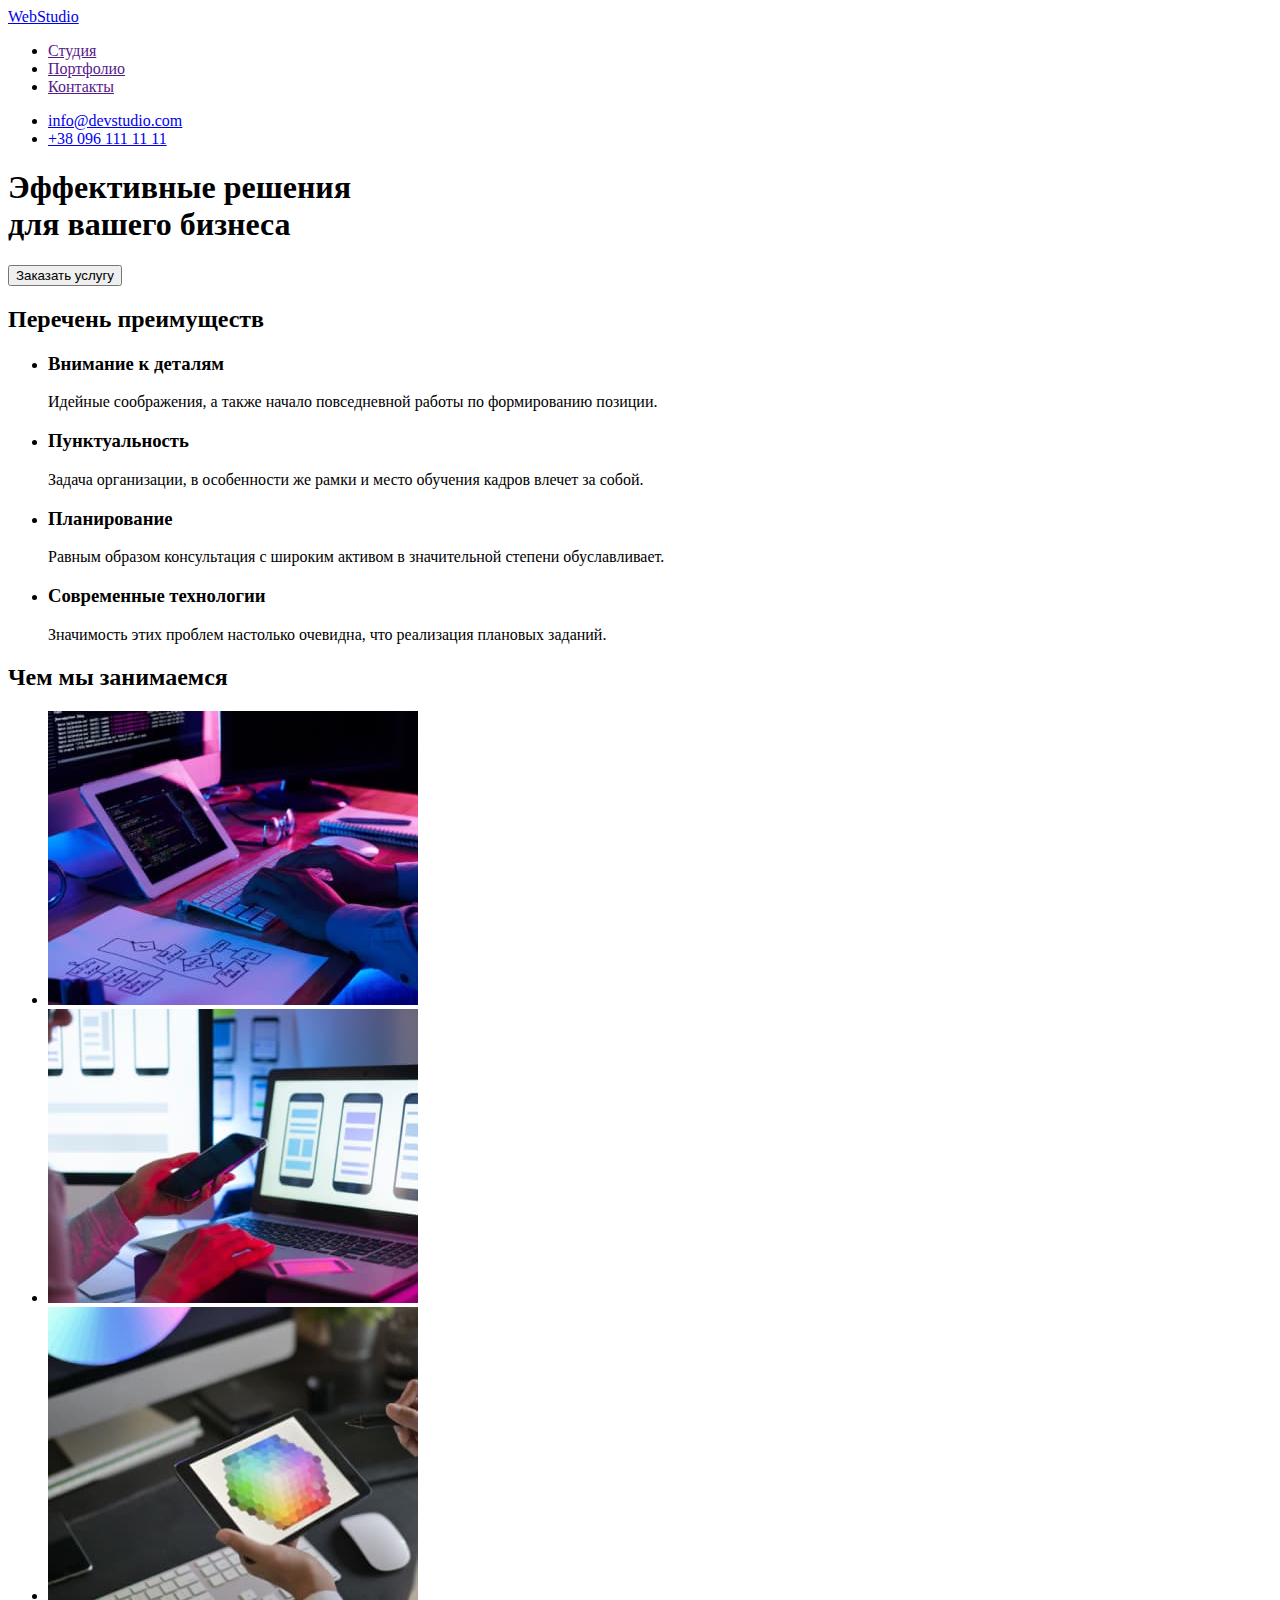
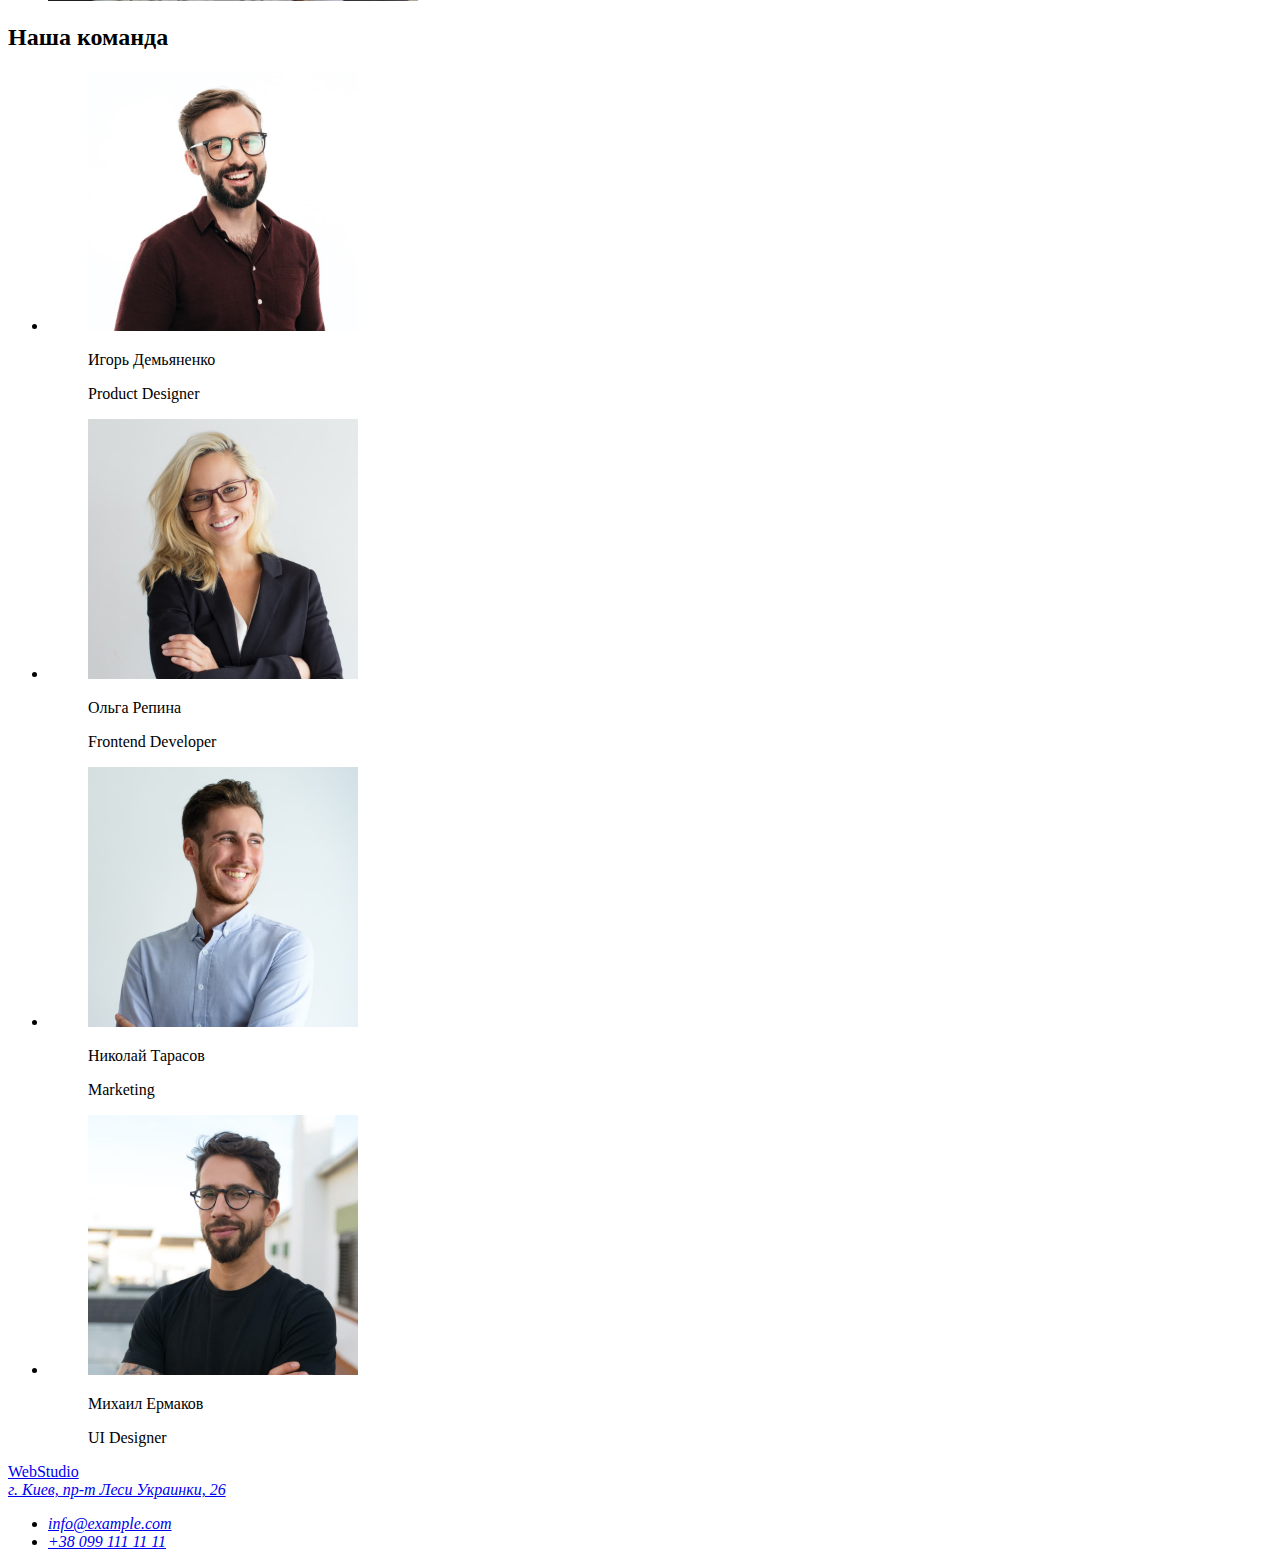
==== index.html @ 4ba07565 "дз1" ====
<!DOCTYPE html>
<html lang="ru">
  <head>
    <meta charset="UTF-8" />
    <meta name="viewport" content="width=device-width, initial-scale=1.0" />
    <title>Web-studio</title>
  </head>
  <body>
    <!-- Header секция -->

    <header>
      <nav>
        <a href="./index.html"> WebStudio </a>
        <ul>
          <li><a href="">Студия</a></li>
          <li><a href="">Портфолио</a></li>
          <li><a href="">Контакты</a></li>
        </ul>
      </nav>
      <ul>
        <li><a href="mailto:info@devstudio.com">info@devstudio.com</a></li>
        <li><a href="tel:+380961111111">+38 096 111 11 11</a></li>
      </ul>
    </header>

    <main>
      <!-- Секция герой -->

      <div>
        <section>
          <h1>
            Эффективные решения <br />
            для вашего бизнеса
          </h1>
          <button>Заказать услугу</button>
        </section>
      </div>

      <!-- Секция преимуществ -->

      <section>
        <h2>Перечень преимуществ</h2>
        <ul>
          <li>
            <h3>Внимание к деталям</h3>
            <p>
              Идейные соображения, а также начало повседневной работы по
              формированию позиции.
            </p>
          </li>
          <li>
            <h3>Пунктуальность</h3>
            <p>
              Задача организации, в особенности же рамки и место обучения кадров
              влечет за собой.
            </p>
          </li>
          <li>
            <h3>Планирование</h3>
            <p>
              Равным образом консультация с широким активом в значительной
              степени обуславливает.
            </p>
          </li>
          <li>
            <h3>Современные технологии</h3>
            <p>
              Значимость этих проблем настолько очевидна, что реализация
              плановых заданий.
            </p>
          </li>
        </ul>
      </section>

      <!-- Секция "чем мы занимаемся" -->

      <section>
        <h2>Чем мы занимаемся</h2>
        <ul>
          <li>
            <img
              src="./images/img-5.jpg"
              alt="Печатает на клавиатуре"
              width="370"
            />
          </li>
          <li>
            <img src="./images/img-2-2.jpg" alt="Телефон в руке" width="370" />
          </li>
          <li>
            <img src="./images/img-3-2.jpg" alt="Планшет в руке" width="370" />
          </li>
        </ul>
      </section>

      <!-- Секция наша команда -->

      <section>
        <h2>Наша команда</h2>
        <ul>
          <li>
            <figure>
              <img
                src="./images/img.jpg"
                alt="Мужчина в очках улыбается"
                width="270"
              />
              <figcaption>
                <p>Игорь Демьяненко</p>
                <p>Product Designer</p>
              </figcaption>
            </figure>
          </li>
          <li>
            <figure>
              <img
                src="./images/img-2.jpg"
                alt="Девушка, блондинка в очках"
                width="270"
              />
              <figcaption>
                <p>Ольга Репина</p>
                <p>Frontend Developer</p>
              </figcaption>
            </figure>
          </li>
          <li>
            <figure>
              <img
                src="./images/img-3.jpg"
                alt="Мужчина улыбается"
                width="270"
              />
              <figcaption>
                <p>Николай Тарасов</p>
                <p>Marketing</p>
              </figcaption>
            </figure>
          </li>
          <li>
            <figure>
              <img src="./images/img-4.jpg" alt="Мужчина в очках" width="270" />
              <figcaption>
                <p>Михаил Ермаков</p>
                <p>UI Designer</p>
              </figcaption>
            </figure>
          </li>
        </ul>
      </section>
    </main>

    <!-- футер -->

    <footer>
      <a href="./index.html"> WebStudio </a>
      <address>
        <a
          href="https://goo.gl/maps/7fYRvrTEsQFAb9WB8"
          target="_blank"
          rel="noopener noreferrel"
        >
          г. Киев, пр-т Леси Украинки, 26</a
        >
        <ul>
          <li><a href="mailto:info@example.com">info@example.com</a></li>
          <li><a href="tel:+380991111111">+38 099 111 11 11</a></li>
        </ul>
      </address>
    </footer>
  </body>
</html>
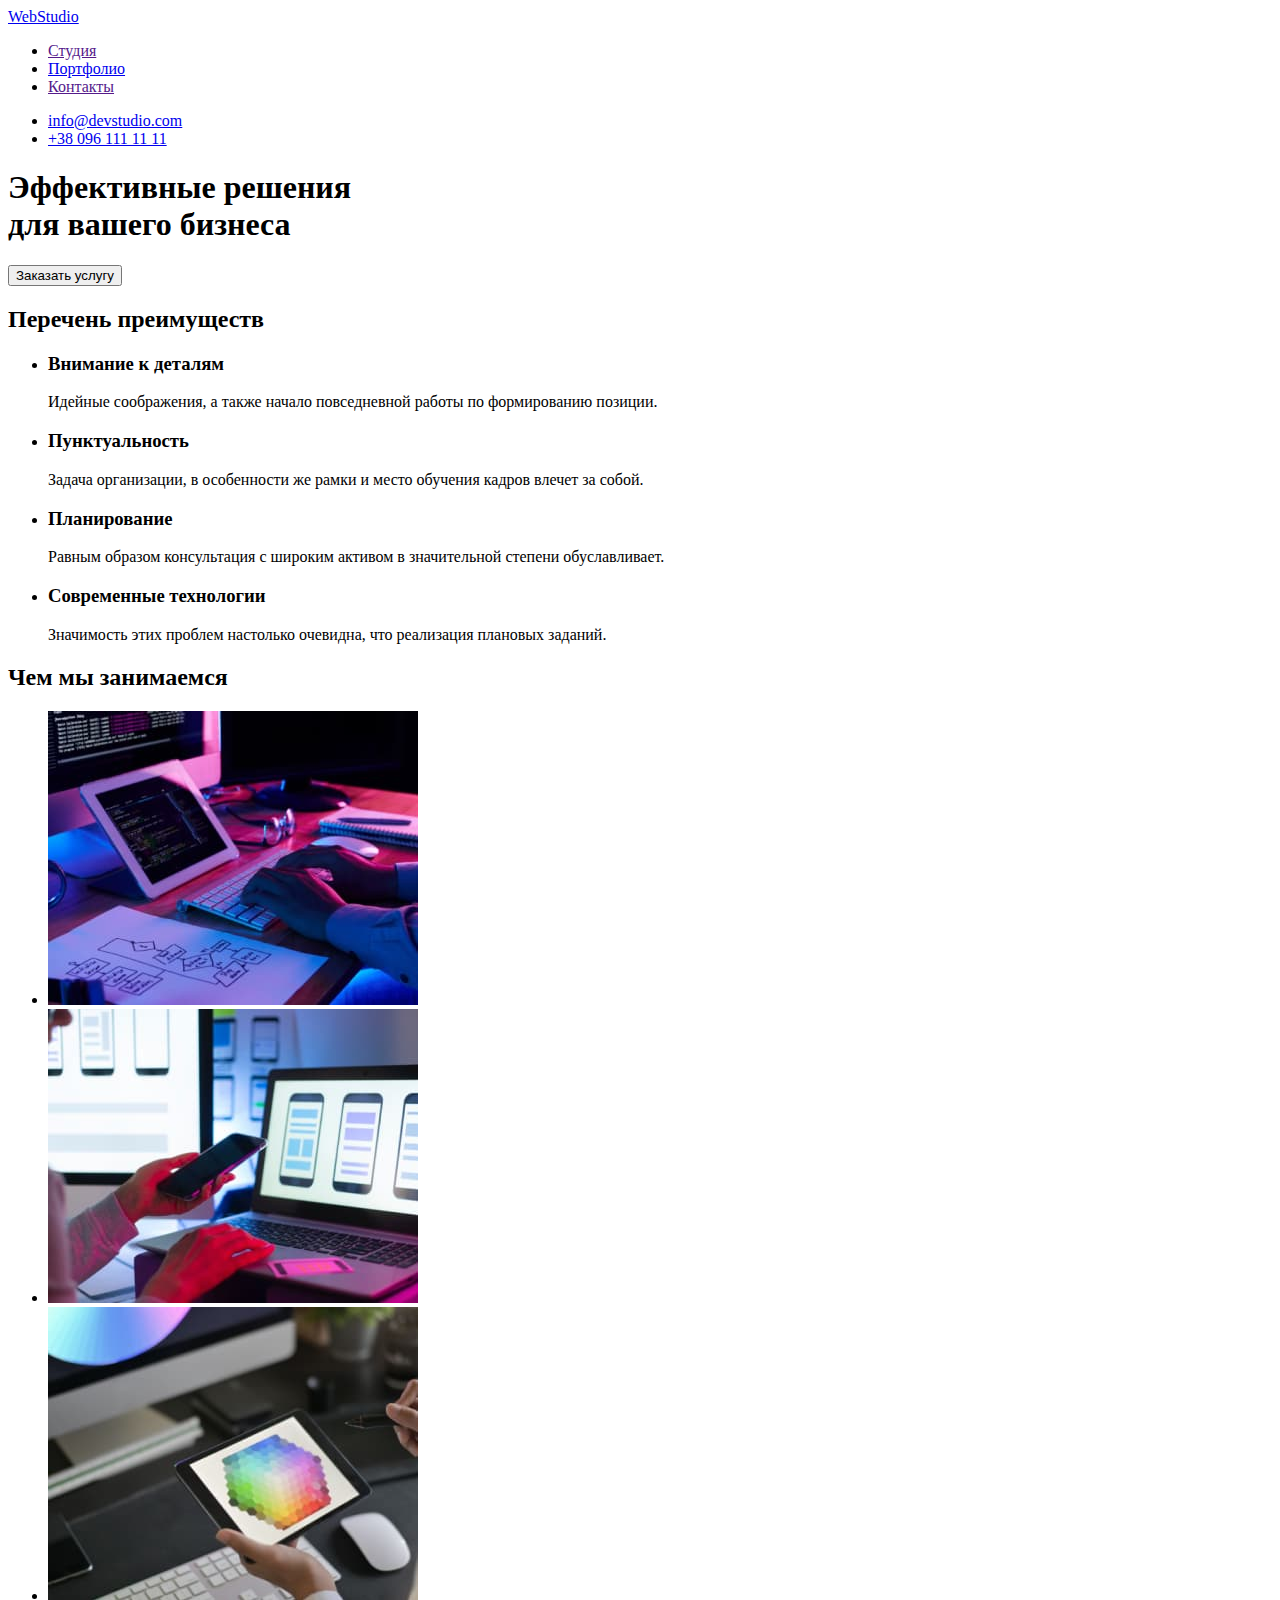
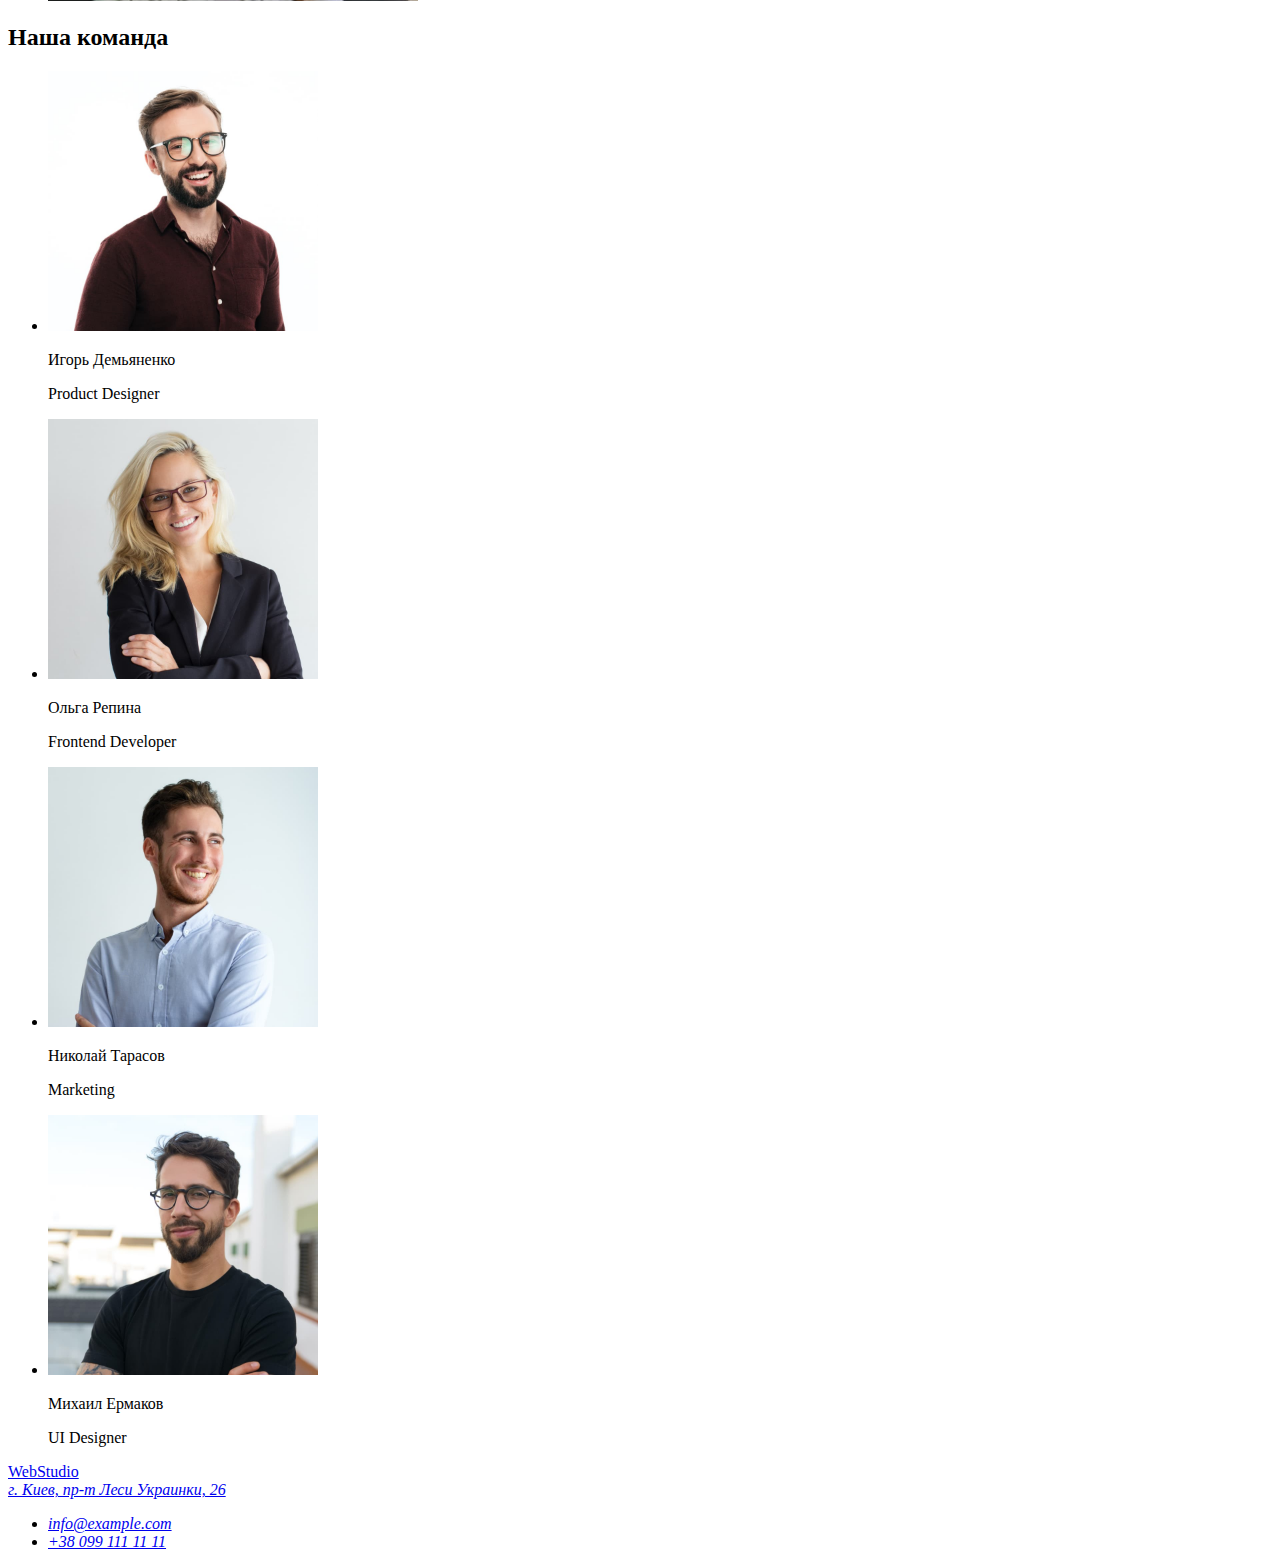
==== commit ed77f842: "страниуа порфолио" ====
--- a/index.html
+++ b/index.html
@@ -13,7 +13,7 @@
         <a href="./index.html"> WebStudio </a>
         <ul>
           <li><a href="">Студия</a></li>
-          <li><a href="">Портфолио</a></li>
+          <li><a href="./portfolio.html">Портфолио</a></li>
           <li><a href="">Контакты</a></li>
         </ul>
       </nav>
@@ -99,52 +99,36 @@
         <h2>Наша команда</h2>
         <ul>
           <li>
-            <figure>
-              <img
-                src="./images/img.jpg"
-                alt="Мужчина в очках улыбается"
-                width="270"
-              />
-              <figcaption>
-                <p>Игорь Демьяненко</p>
-                <p>Product Designer</p>
-              </figcaption>
-            </figure>
+            <img
+              src="./images/img.jpg"
+              alt="Мужчина в очках улыбается"
+              width="270"
+            />
+
+            <p>Игорь Демьяненко</p>
+            <p>Product Designer</p>
           </li>
           <li>
-            <figure>
-              <img
-                src="./images/img-2.jpg"
-                alt="Девушка, блондинка в очках"
-                width="270"
-              />
-              <figcaption>
-                <p>Ольга Репина</p>
-                <p>Frontend Developer</p>
-              </figcaption>
-            </figure>
+            <img
+              src="./images/img-2.jpg"
+              alt="Девушка, блондинка в очках"
+              width="270"
+            />
+
+            <p>Ольга Репина</p>
+            <p>Frontend Developer</p>
           </li>
           <li>
-            <figure>
-              <img
-                src="./images/img-3.jpg"
-                alt="Мужчина улыбается"
-                width="270"
-              />
-              <figcaption>
-                <p>Николай Тарасов</p>
-                <p>Marketing</p>
-              </figcaption>
-            </figure>
+            <img src="./images/img-3.jpg" alt="Мужчина улыбается" width="270" />
+
+            <p>Николай Тарасов</p>
+            <p>Marketing</p>
           </li>
           <li>
-            <figure>
-              <img src="./images/img-4.jpg" alt="Мужчина в очках" width="270" />
-              <figcaption>
-                <p>Михаил Ермаков</p>
-                <p>UI Designer</p>
-              </figcaption>
-            </figure>
+            <img src="./images/img-4.jpg" alt="Мужчина в очках" width="270" />
+
+            <p>Михаил Ермаков</p>
+            <p>UI Designer</p>
           </li>
         </ul>
       </section>
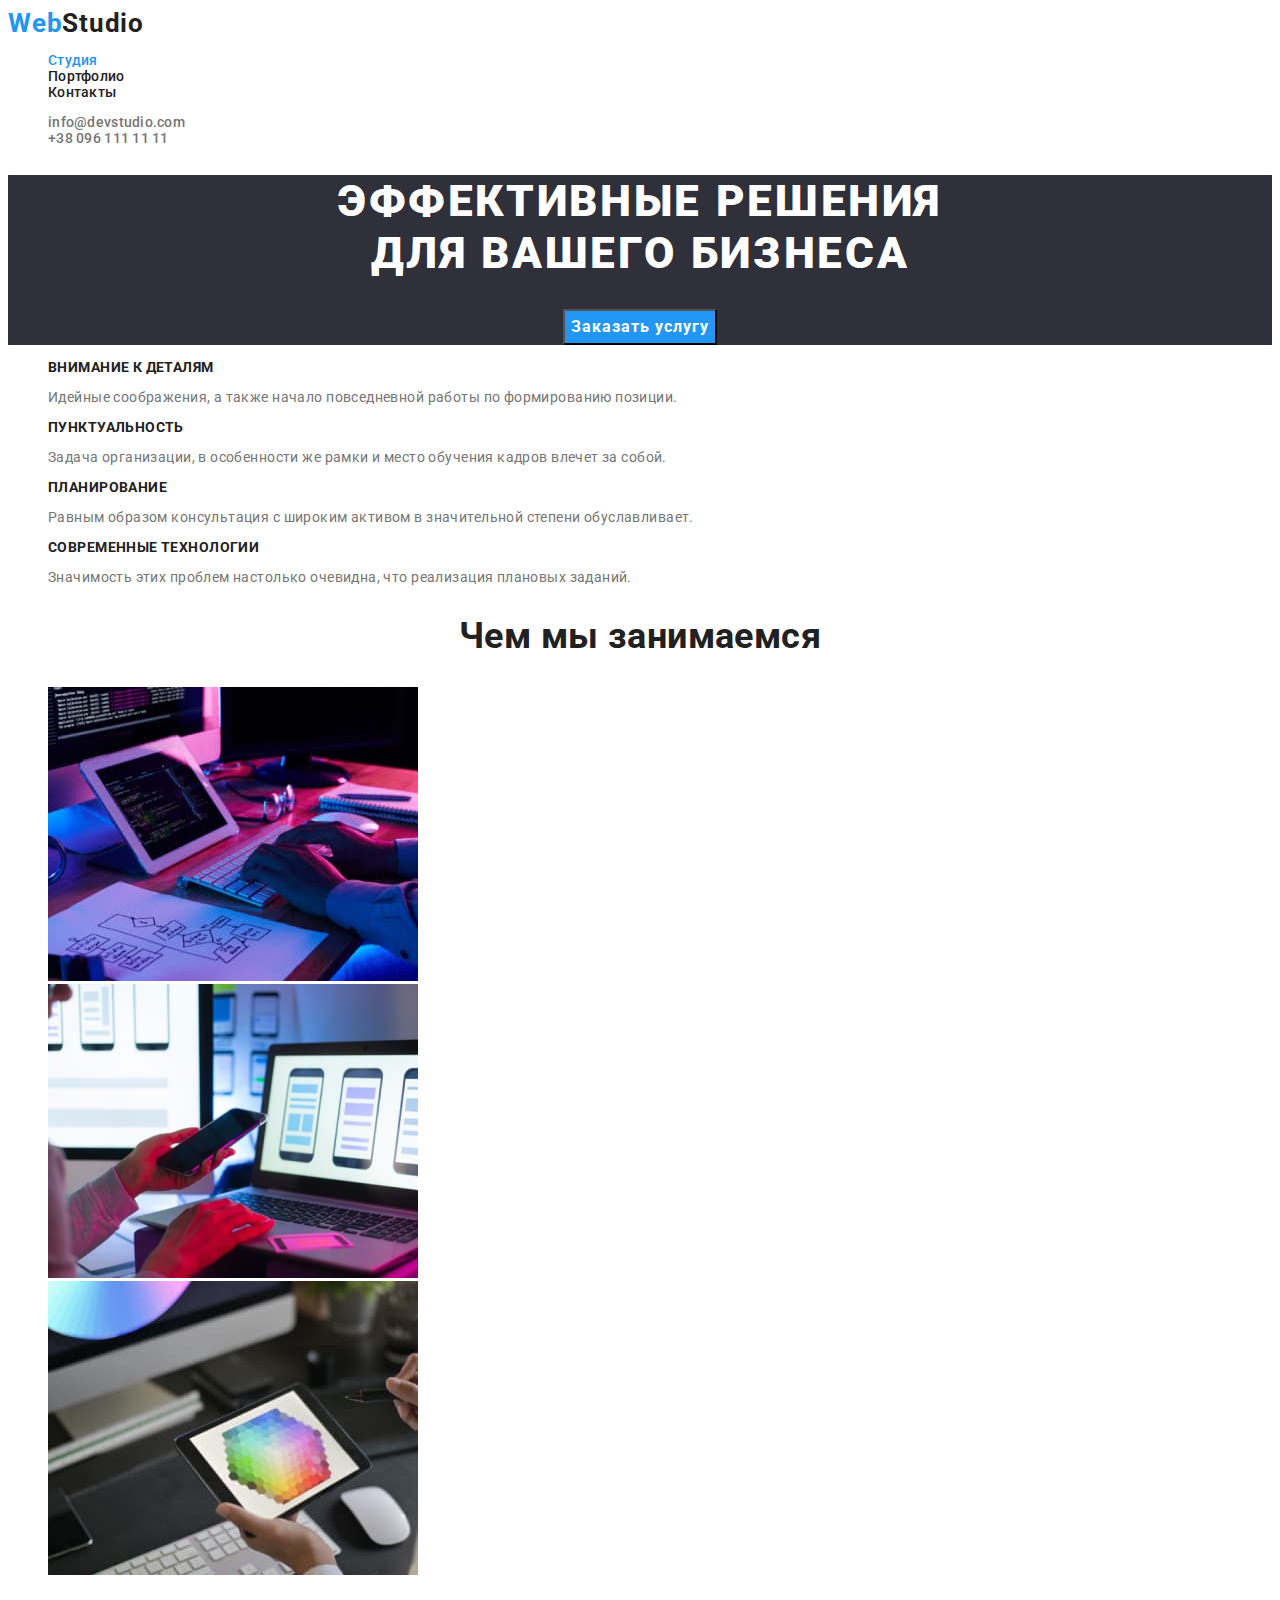
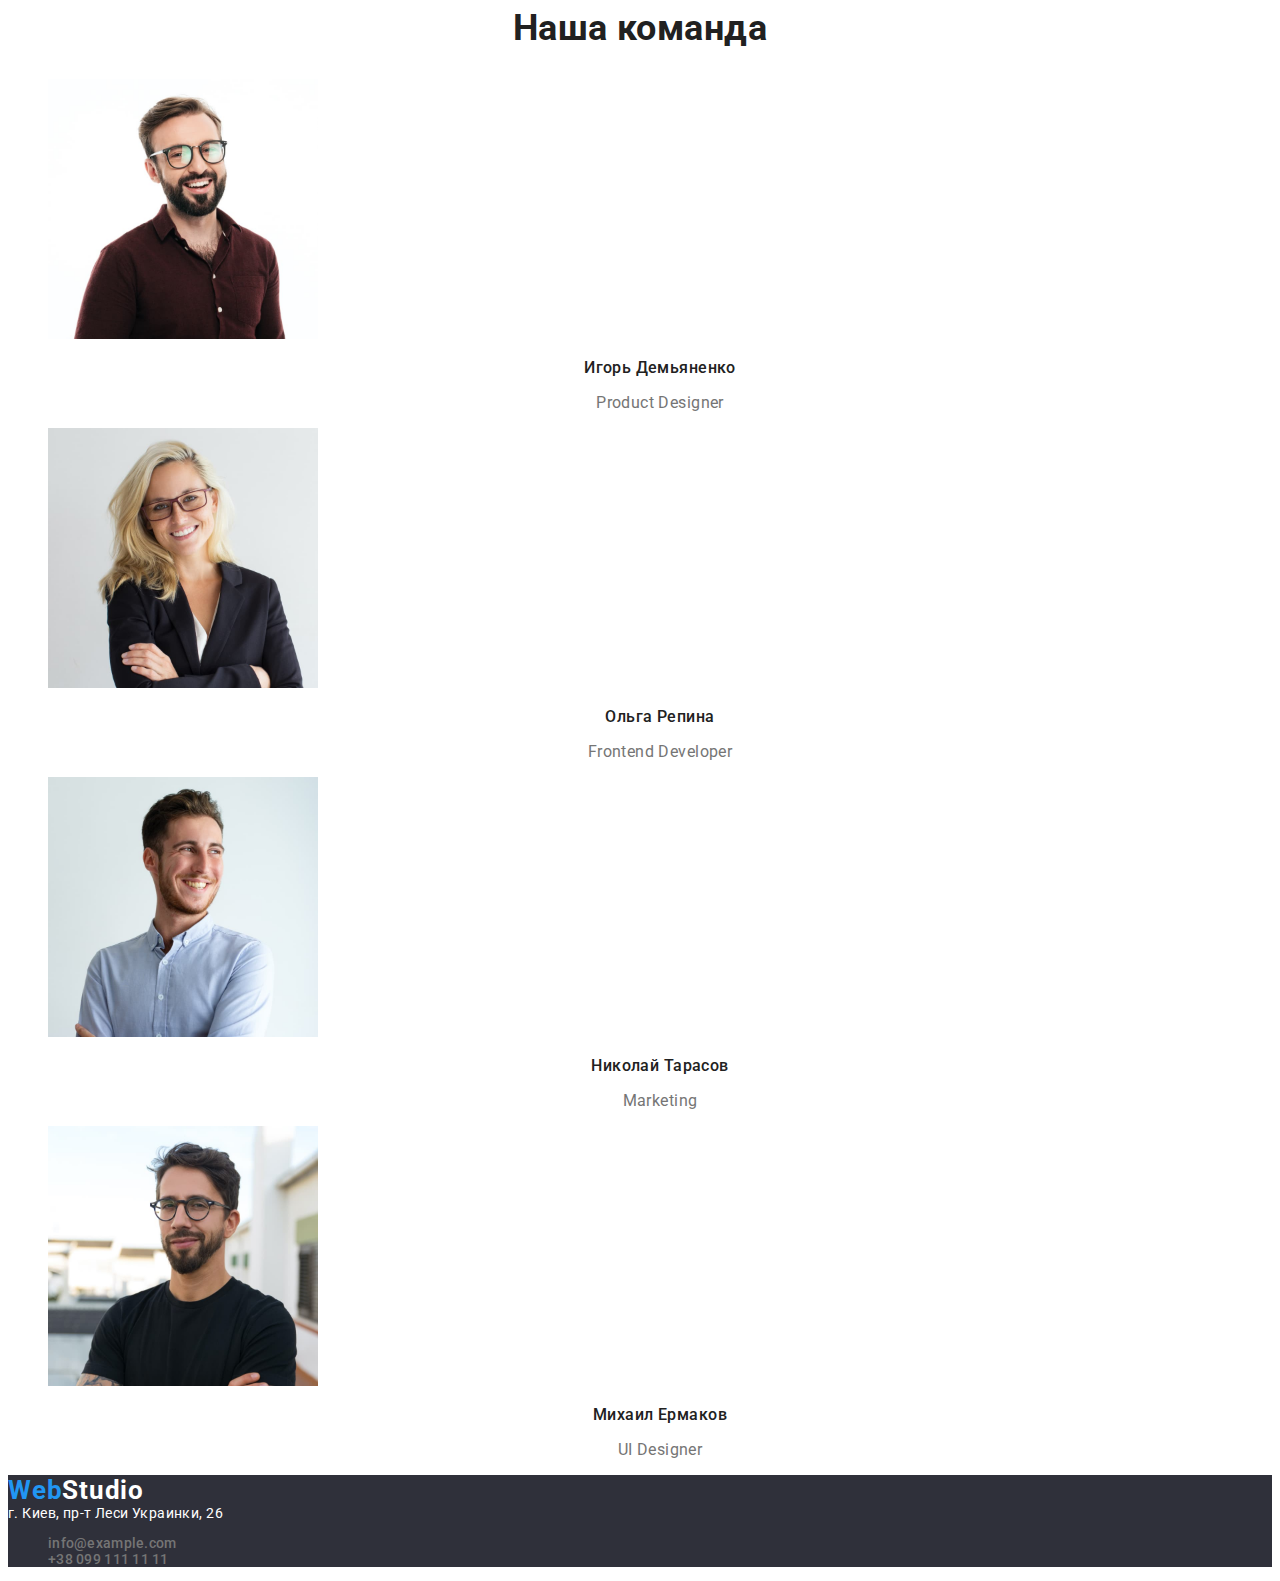
==== commit e8da7e28: "webstudio" ====
--- a/index.html
+++ b/index.html
@@ -4,66 +4,88 @@
     <meta charset="UTF-8" />
     <meta name="viewport" content="width=device-width, initial-scale=1.0" />
     <title>Web-studio</title>
+    <link rel="preconnect" href="https://fonts.gstatic.com" />
+    <link
+      href="https://fonts.googleapis.com/css2?family=Raleway:wght@700&family=Roboto:wght@400;500;700;900&display=swap"
+      rel="stylesheet"
+    />
+    <link
+      rel="stylesheet"
+      href="https://cdnjs.com/libraries/modern-normalize/0.2.0"
+    />
+    <link rel="stylesheet" href="./css/styles.css" />
   </head>
   <body>
     <!-- Header секция -->
 
-    <header>
-      <nav>
-        <a href="./index.html"> WebStudio </a>
-        <ul>
-          <li><a href="">Студия</a></li>
-          <li><a href="./portfolio.html">Портфолио</a></li>
-          <li><a href="">Контакты</a></li>
+    <header class="header">
+      <nav class="header nav">
+        <a class="link" href="./index.html">
+          <span class="logo-color">Web</span><span class="logo">Studio</span>
+        </a>
+        <ul class="list">
+          <li><a class="link current" href="">Студия</a></li>
+          <li><a class="link" href="./portfolio.html">Портфолио</a></li>
+          <li><a class="link" href="">Контакты</a></li>
         </ul>
       </nav>
-      <ul>
-        <li><a href="mailto:info@devstudio.com">info@devstudio.com</a></li>
-        <li><a href="tel:+380961111111">+38 096 111 11 11</a></li>
-      </ul>
+      <div class="nav-list">
+        <ul class="list">
+          <li>
+            <a class="link" href="mailto:info@devstudio.com"
+              >info@devstudio.com</a
+            >
+          </li>
+          <li>
+            <a class="link" href="tel:+380961111111">+38 096 111 11 11</a>
+          </li>
+        </ul>
+      </div>
     </header>
 
     <main>
       <!-- Секция герой -->
 
-      <div>
-        <section>
-          <h1>
+      <div class="dark-bg">
+        <section class="hero-section">
+          <h1 class="title">
             Эффективные решения <br />
             для вашего бизнеса
           </h1>
-          <button>Заказать услугу</button>
+          <div class="button">
+            <button class="button hero">Заказать услугу</button>
+          </div>
         </section>
       </div>
 
       <!-- Секция преимуществ -->
 
-      <section>
-        <h2>Перечень преимуществ</h2>
-        <ul>
+      <section class="advantages">
+        <h2 class="visually-hidden">Перечень преимуществ</h2>
+        <ul class="list">
           <li>
-            <h3>Внимание к деталям</h3>
+            <h3 class="section-title">Внимание к деталям</h3>
             <p>
               Идейные соображения, а также начало повседневной работы по
               формированию позиции.
             </p>
           </li>
           <li>
-            <h3>Пунктуальность</h3>
+            <h3 class="section-title">Пунктуальность</h3>
             <p>
               Задача организации, в особенности же рамки и место обучения кадров
               влечет за собой.
             </p>
           </li>
           <li>
-            <h3>Планирование</h3>
+            <h3 class="section-title">Планирование</h3>
             <p>
               Равным образом консультация с широким активом в значительной
               степени обуславливает.
             </p>
           </li>
           <li>
-            <h3>Современные технологии</h3>
+            <h3 class="section-title">Современные технологии</h3>
             <p>
               Значимость этих проблем настолько очевидна, что реализация
               плановых заданий.
@@ -74,9 +96,9 @@
 
       <!-- Секция "чем мы занимаемся" -->
 
-      <section>
-        <h2>Чем мы занимаемся</h2>
-        <ul>
+      <section class="services">
+        <h2 class="second-title">Чем мы занимаемся</h2>
+        <ul class="list">
           <li>
             <img
               src="./images/img-5.jpg"
@@ -95,9 +117,9 @@
 
       <!-- Секция наша команда -->
 
-      <section>
-        <h2>Наша команда</h2>
-        <ul>
+      <section class="team">
+        <h2 class="second-title">Наша команда</h2>
+        <ul class="list">
           <li>
             <img
               src="./images/img.jpg"
@@ -105,8 +127,8 @@
               width="270"
             />
 
-            <p>Игорь Демьяненко</p>
-            <p>Product Designer</p>
+            <p class="name">Игорь Демьяненко</p>
+            <p class="profession">Product Designer</p>
           </li>
           <li>
             <img
@@ -115,20 +137,20 @@
               width="270"
             />
 
-            <p>Ольга Репина</p>
-            <p>Frontend Developer</p>
+            <p class="name">Ольга Репина</p>
+            <p class="profession">Frontend Developer</p>
           </li>
           <li>
             <img src="./images/img-3.jpg" alt="Мужчина улыбается" width="270" />
 
-            <p>Николай Тарасов</p>
-            <p>Marketing</p>
+            <p class="name">Николай Тарасов</p>
+            <p class="profession">Marketing</p>
           </li>
           <li>
             <img src="./images/img-4.jpg" alt="Мужчина в очках" width="270" />
 
-            <p>Михаил Ермаков</p>
-            <p>UI Designer</p>
+            <p class="name">Михаил Ермаков</p>
+            <p class="profession">UI Designer</p>
           </li>
         </ul>
       </section>
@@ -136,20 +158,31 @@
 
     <!-- футер -->
 
-    <footer>
-      <a href="./index.html"> WebStudio </a>
+    <footer class="dark-bg">
+      <a class="link" href="./index.html"
+        ><span class="logo-color">Web</span><span class="logo">Studio</span>
+      </a>
       <address>
         <a
+          class="link address"
           href="https://goo.gl/maps/7fYRvrTEsQFAb9WB8"
           target="_blank"
           rel="noopener noreferrel"
         >
           г. Киев, пр-т Леси Украинки, 26</a
         >
-        <ul>
-          <li><a href="mailto:info@example.com">info@example.com</a></li>
-          <li><a href="tel:+380991111111">+38 099 111 11 11</a></li>
-        </ul>
+        <div class="nav-list">
+          <ul class="list">
+            <li>
+              <a class="link" href="mailto:info@example.com"
+                >info@example.com</a
+              >
+            </li>
+            <li>
+              <a class="link" href="tel:+380991111111">+38 099 111 11 11</a>
+            </li>
+          </ul>
+        </div>
       </address>
     </footer>
   </body>
--- a/css/styles.css
+++ b/css/styles.css
@@ -0,0 +1,161 @@
+:root {
+  --main-text-color: #757575;
+  --dark-bg-text-color: #ffffff;
+  --accent-color: #2196f3;
+  --title-color: #212121;
+  --dark-bg-color: #2f303a;
+  --button-background-color: #188ce8;
+  --logo-font-family: "Raleway", sans-serif;
+  --text-general: "Roboto", sans-serif;
+}
+
+body {
+  font-family: var(--text-general);
+  font-size: 14px;
+  line-height: 1, 71;
+  letter-spacing: 0.03em;
+  color: var(--main-text-color);
+}
+.visually-hidden {
+  position: absolute !important;
+  clip: rect(1px 1px 1px 1px);
+  clip: rect(1px, 1px, 1px, 1px);
+  padding: 0 !important;
+  border: 0 !important;
+  height: 1px !important;
+  width: 1px !important;
+  overflow: hidden;
+}
+/* утилитные классы */
+.link {
+  text-decoration: none;
+  color: inherit;
+}
+.link:hover,
+.link:focus {
+  color: var(--accent-color);
+}
+.link.current {
+  color: var(--accent-color);
+}
+.list {
+  list-style: none;
+}
+address {
+  font-style: normal;
+}
+/* кнопки */
+.button {
+  font-family: inherit;
+  font-weight: 500;
+  font-size: 16px;
+  line-height: 1, 62;
+  text-align: center;
+  color: var(--title-color);
+  cursor: pointer;
+}
+.button.hero {
+  color: var(--dark-bg-text-color);
+  background-color: var(--accent-color);
+  font-weight: 700;
+  font-size: 16px;
+  line-height: 1.87;
+  letter-spacing: 0.06em;
+}
+.button.hero:hover {
+  background: var(--button-background-color);
+}
+.button.hero:focus,
+.button.portfolio:hover,
+.button.portfolio:focus {
+  background-color: var(--accent-color);
+  color: var(--dark-bg-text-color);
+}
+
+/* заголовки */
+.title {
+  font-weight: 900;
+  font-size: 44px;
+  line-height: 1, 36;
+  text-align: center;
+  letter-spacing: 0.06em;
+  text-transform: uppercase;
+  color: var(--dark-bg-text-color);
+}
+.second-title {
+  font-weight: 700;
+  font-size: 36px;
+  line-height: 1, 17;
+  text-align: center;
+  color: var(--title-color);
+}
+.portfolio-title {
+  font-weight: 700;
+  font-size: 18px;
+  line-height: 2, 0;
+  letter-spacing: 0.06em;
+  color: var(--title-color);
+}
+.section-title {
+  font-weight: 700;
+  font-size: 14px;
+  line-height: 1, 14;
+  text-transform: uppercase;
+  color: var(--title-color);
+}
+/* лого */
+.logo,
+.logo-color {
+  font-weight: 700;
+  font-size: 26px;
+  line-height: 1, 19;
+  letter-spacing: 0.03em;
+}
+.logo-color {
+  color: var(--accent-color);
+}
+.dark-bg .logo {
+  color: var(--dark-bg-text-color);
+}
+
+/* секция хедер */
+.header,
+.nav-list {
+  font-weight: 500;
+  font-size: 14px;
+  line-height: 1, 14;
+  letter-spacing: 0.02em;
+}
+.header {
+  color: var(--title-color);
+}
+.nav-list {
+  font-family: var(--text-general);
+  color: var(--main-text-color);
+}
+
+/* секция наша команда */
+.name,
+.profession {
+  font-size: 16px;
+  line-height: 1, 19;
+  text-align: center;
+}
+.name {
+  font-weight: 500;
+  color: var(--title-color);
+}
+.profession {
+  color: var(--main-text-color);
+}
+
+/* темный фон */
+.dark-bg {
+  background-color: var(--dark-bg-color);
+}
+.dark-bg .link.address {
+  font-size: 14px;
+  line-height: 1, 71;
+  letter-spacing: 0.03em;
+  color: var(--dark-bg-text-color);
+}
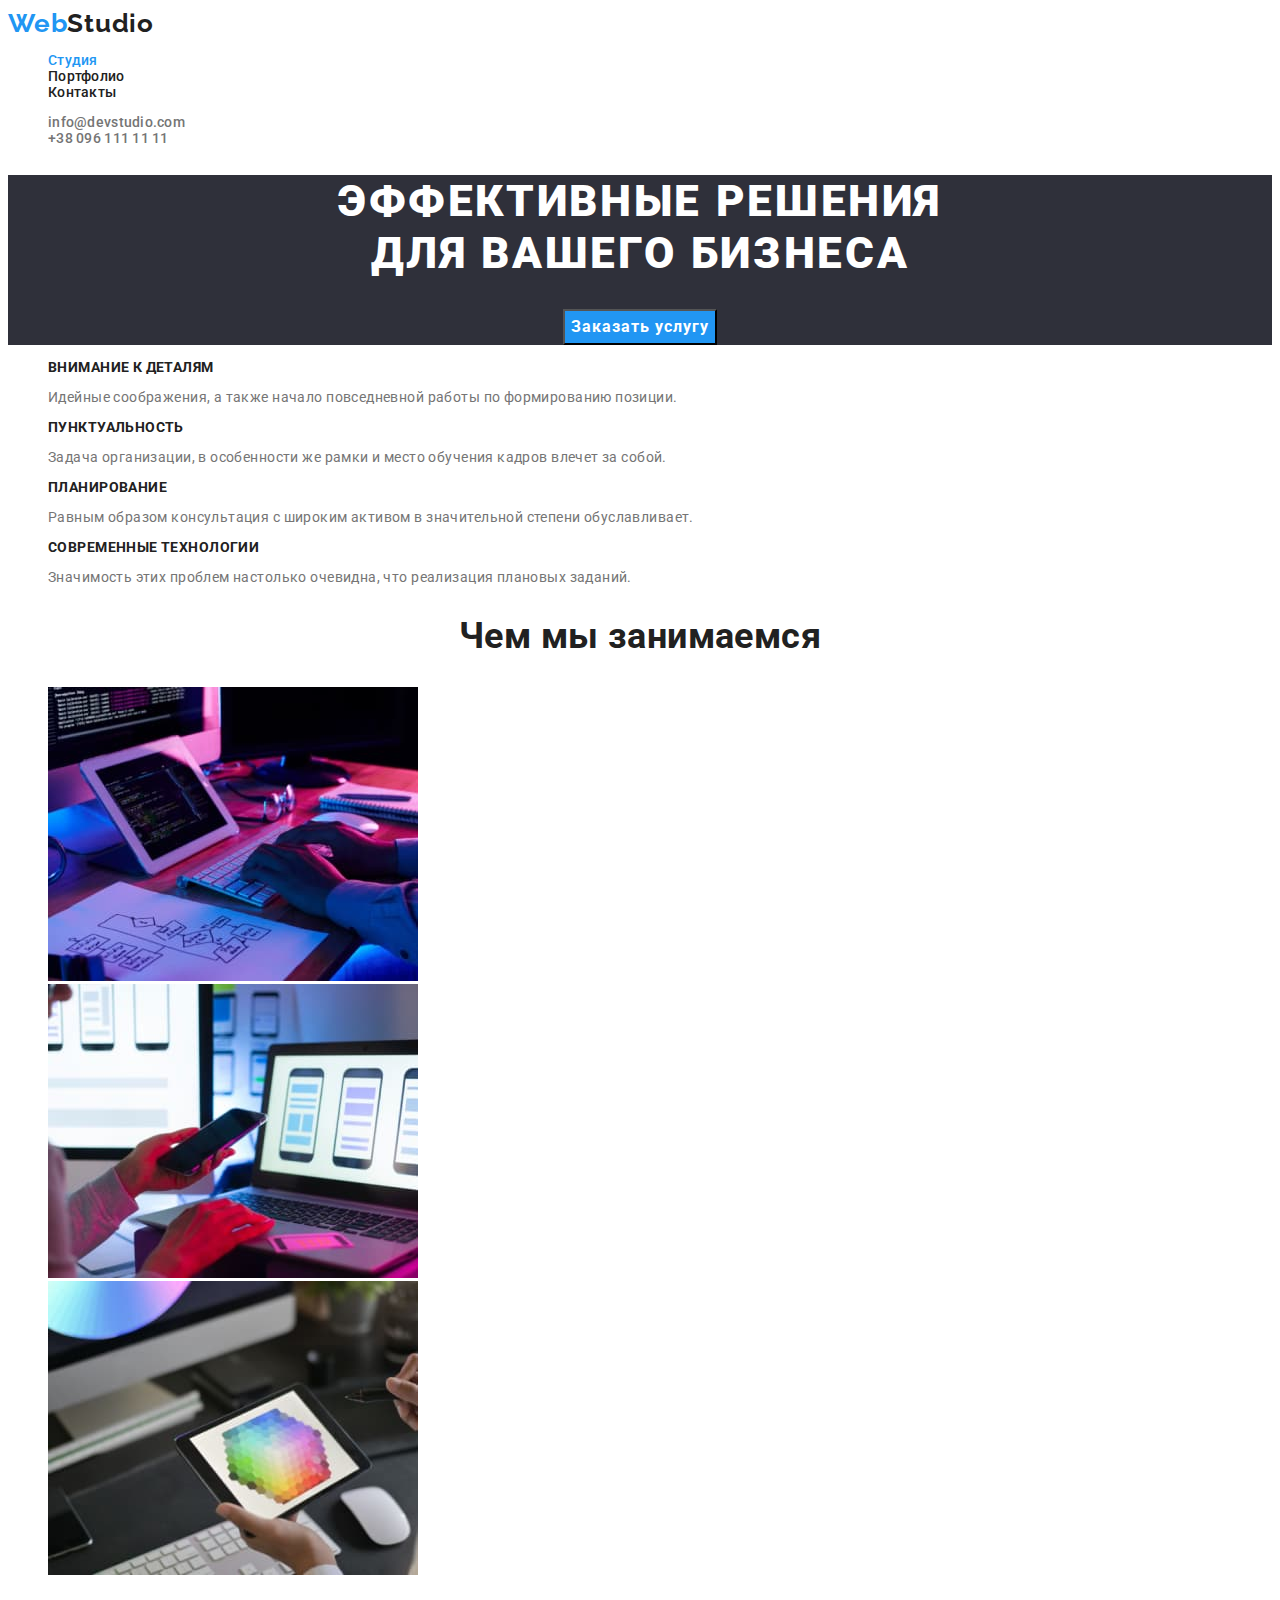
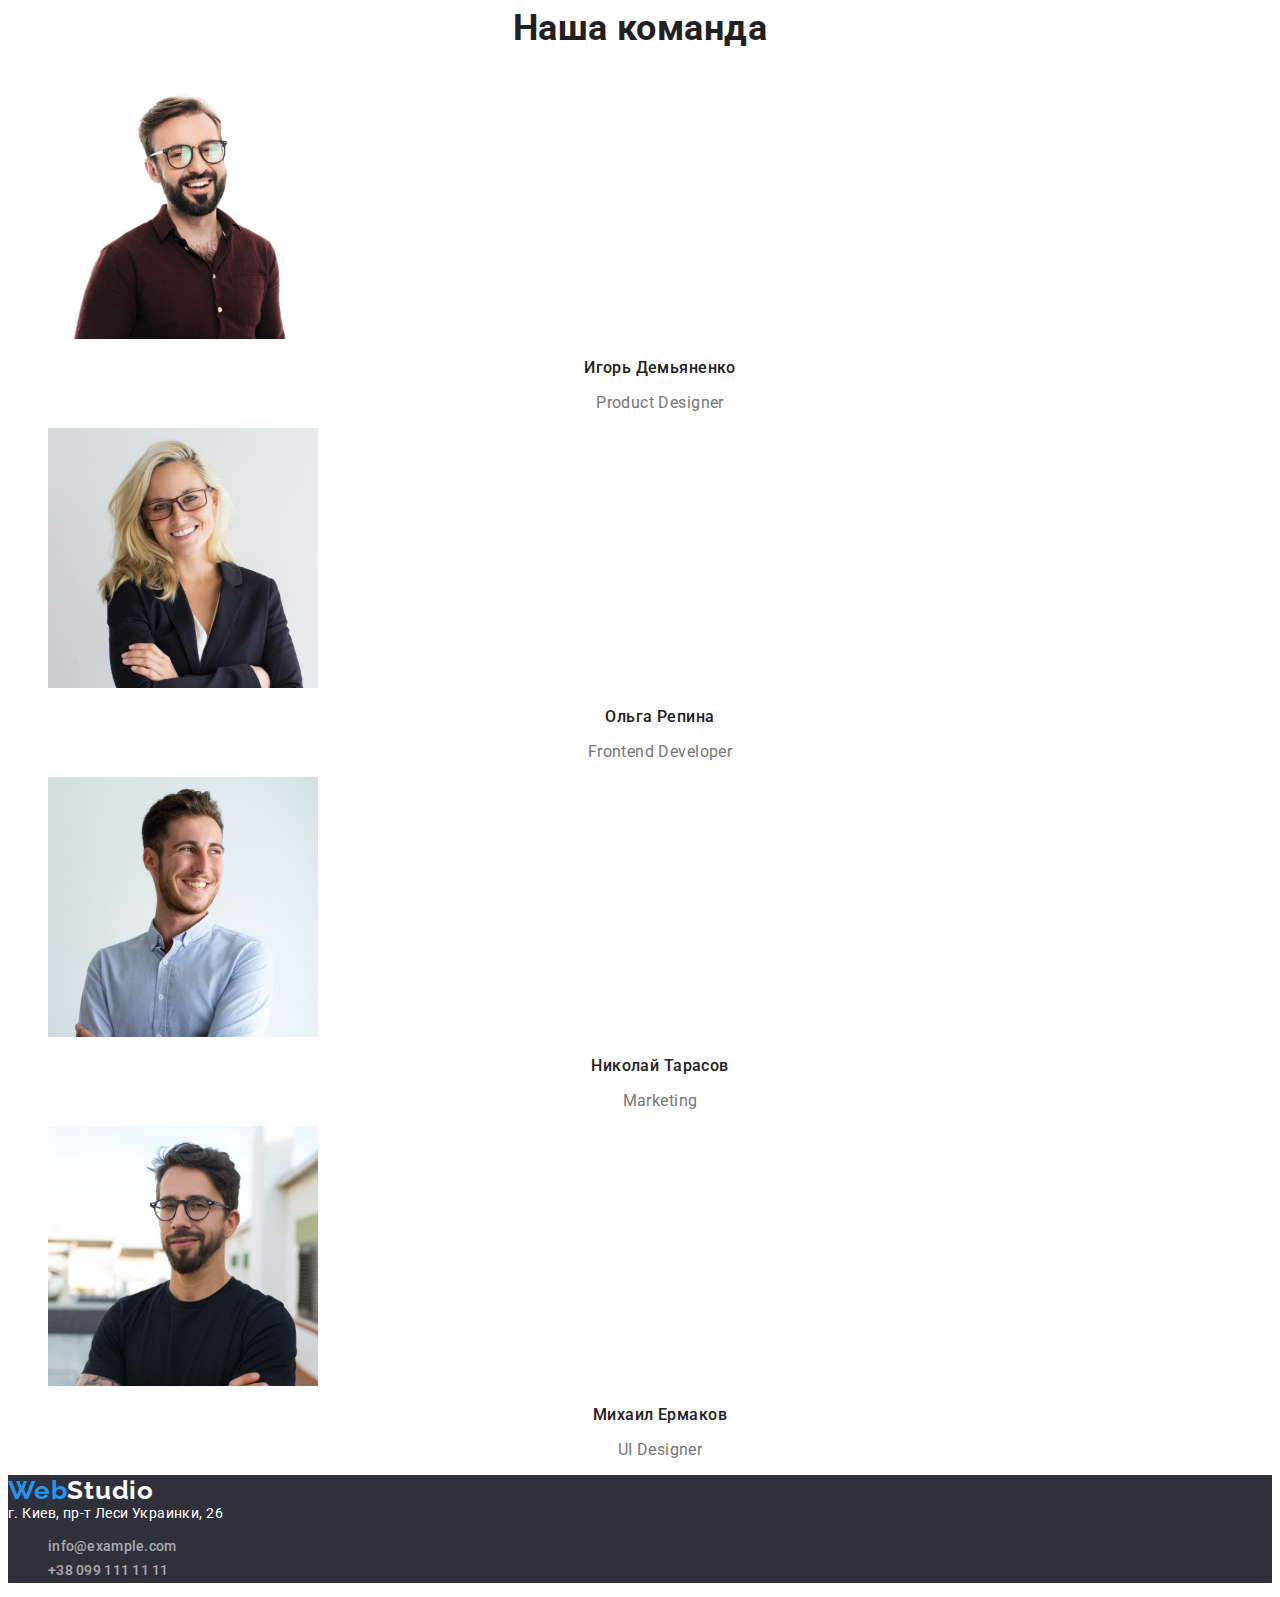
==== commit afb41b92: "webstudio" ====
--- a/index.html
+++ b/index.html
@@ -174,12 +174,14 @@
         <div class="nav-list">
           <ul class="list">
             <li>
-              <a class="link" href="mailto:info@example.com"
+              <a class="link footer" href="mailto:info@example.com"
                 >info@example.com</a
               >
             </li>
             <li>
-              <a class="link" href="tel:+380991111111">+38 099 111 11 11</a>
+              <a class="link footer" href="tel:+380991111111"
+                >+38 099 111 11 11</a
+              >
             </li>
           </ul>
         </div>
--- a/css/styles.css
+++ b/css/styles.css
@@ -5,6 +5,7 @@
   --title-color: #212121;
   --dark-bg-color: #2f303a;
   --button-background-color: #188ce8;
+  --link-footer-color: rgba(255, 255, 255, 0.6);
   --logo-font-family: "Raleway", sans-serif;
   --text-general: "Roboto", sans-serif;
 }
@@ -37,6 +38,11 @@
 }
 .link.current {
   color: var(--accent-color);
+}
+.link.footer {
+  color: var(--link-footer-color);
+  font-size: 14px;
+  line-height: 1.71;
 }
 .list {
   list-style: none;
@@ -106,10 +112,12 @@
 /* лого */
 .logo,
 .logo-color {
+  font-family: var(--logo-font-family);
   font-weight: 700;
   font-size: 26px;
   line-height: 1, 19;
   letter-spacing: 0.03em;
+  font-family: Raleway;
 }
 .logo-color {
   color: var(--accent-color);
